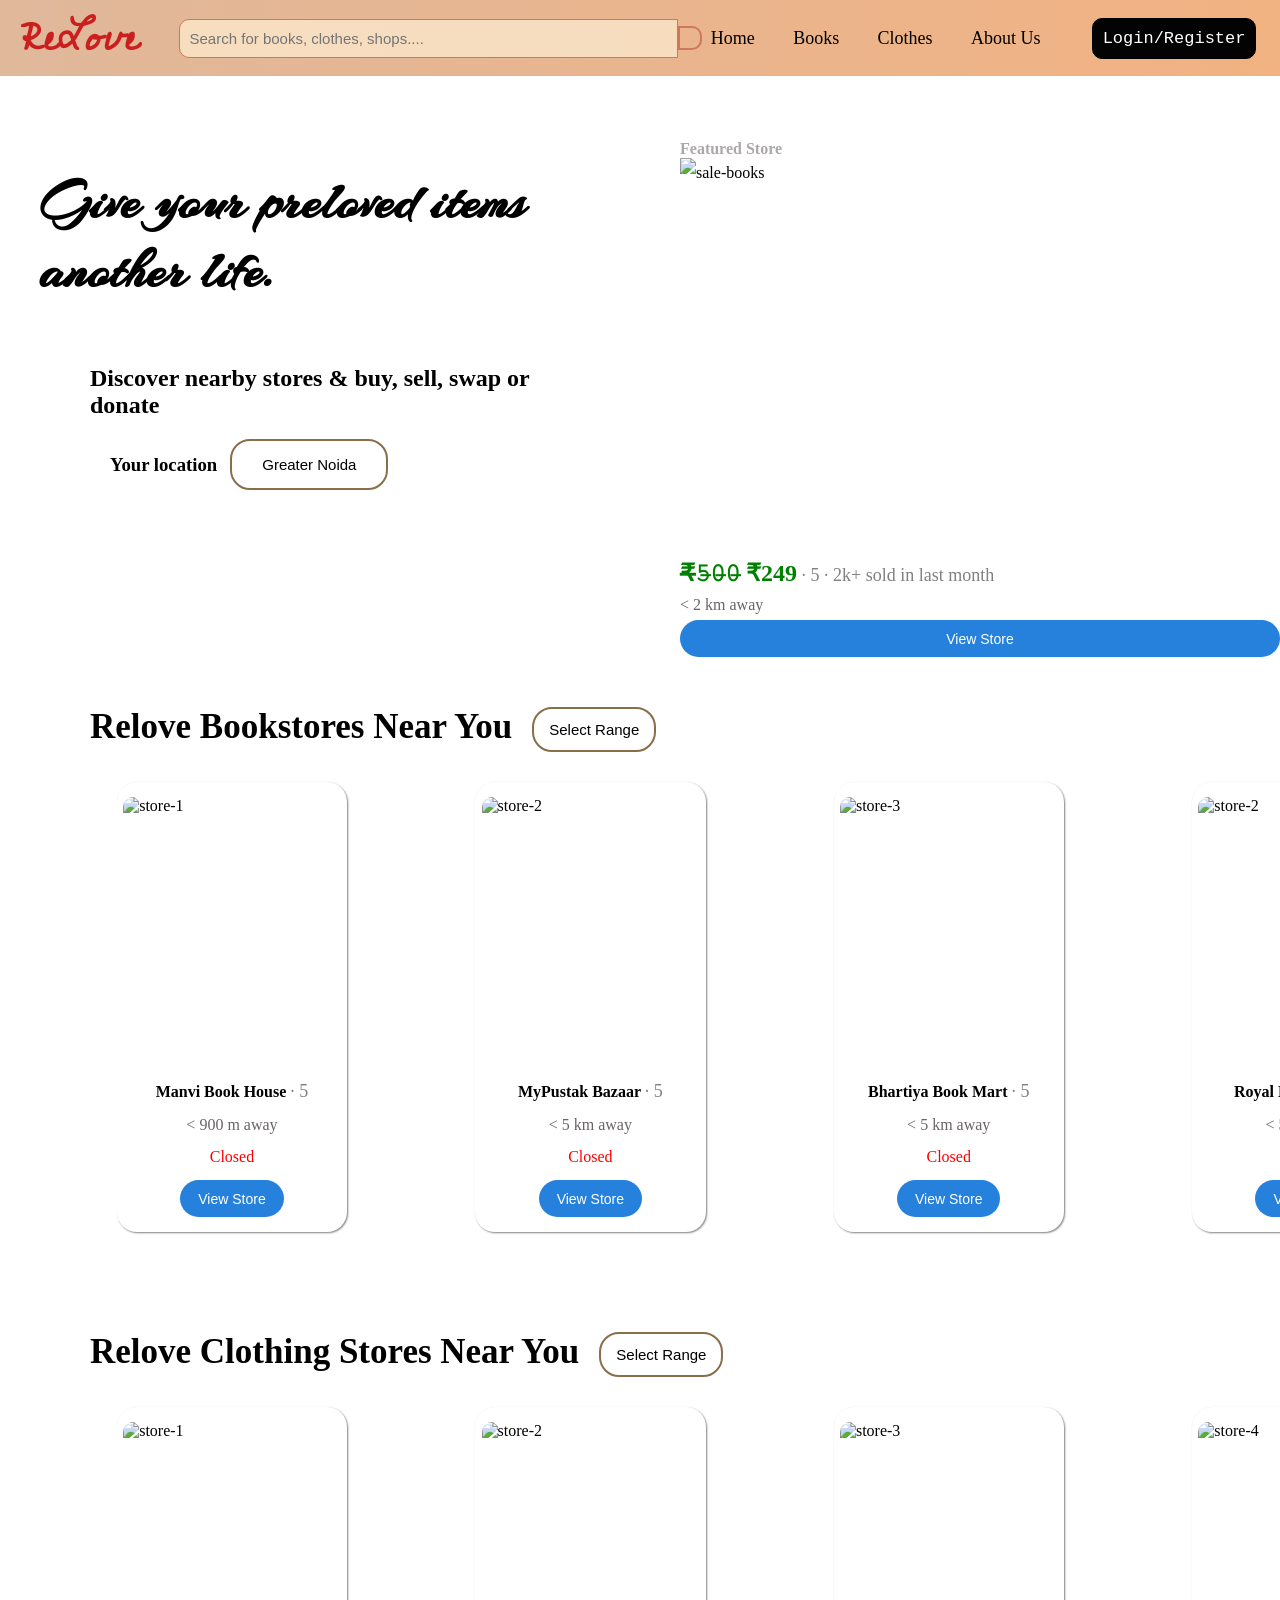
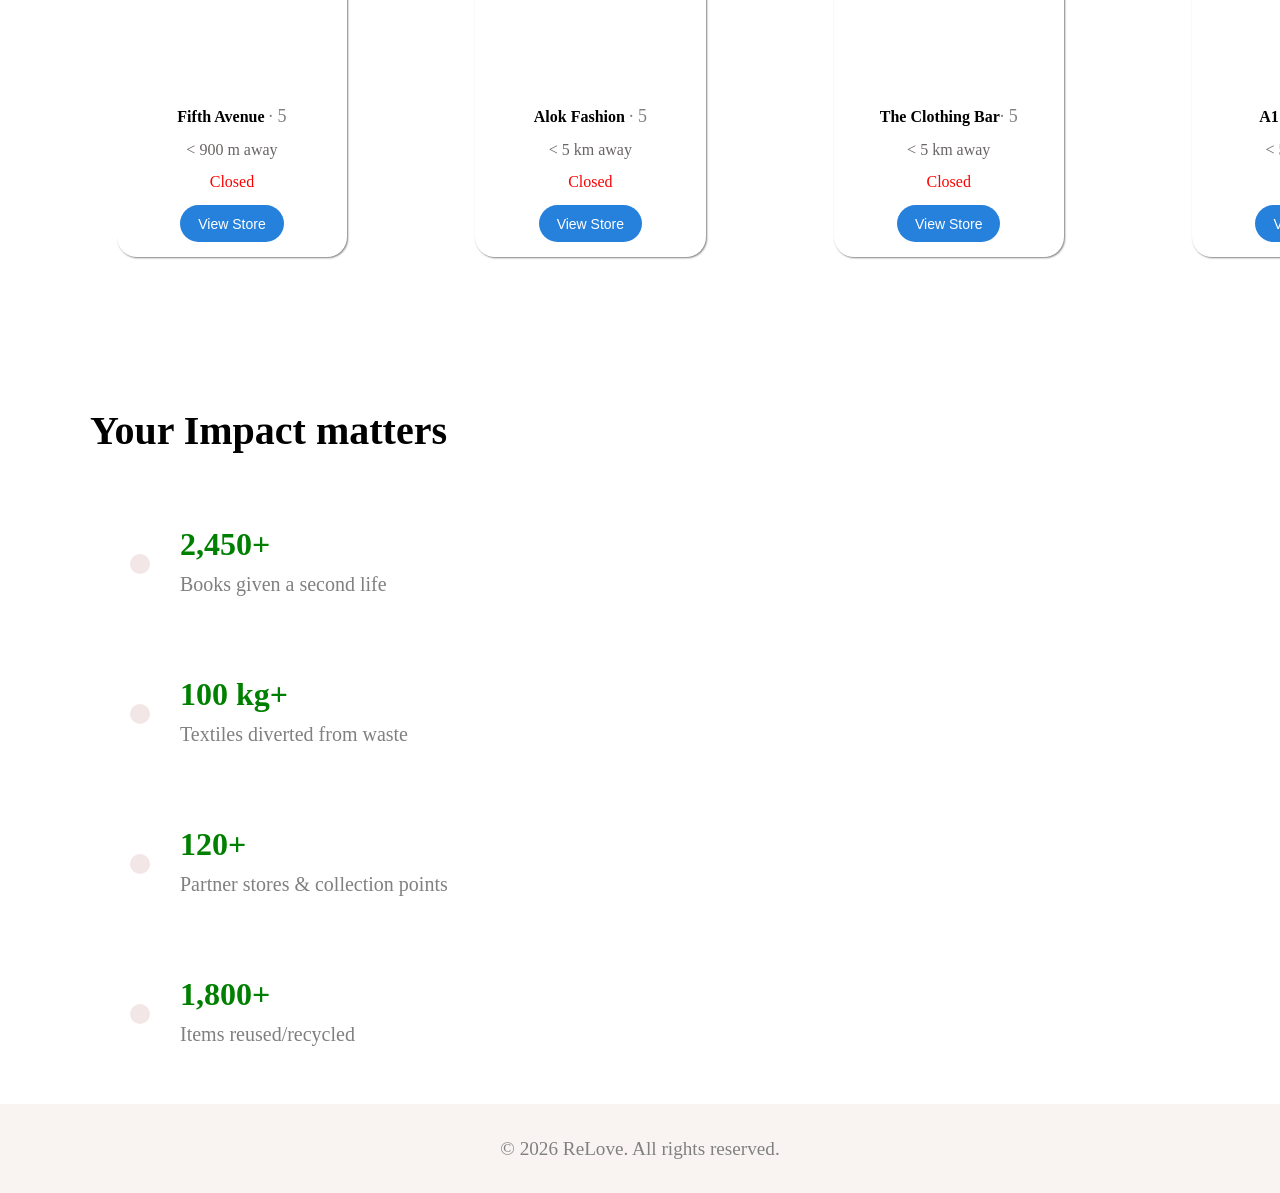
==== index.html @ dae3c131 "Initial project structure" ====
<!DOCTYPE html>
<html lang="en">
<head>
    <meta charset="UTF-8">
    <meta name="viewport" content="width=device-width, initial-scale=1.0">
    <title>ReLove</title>
    <link rel="stylesheet" href="style.css">
    <link rel="preconnect" href="https://fonts.googleapis.com">
    <link rel="preconnect" href="https://fonts.gstatic.com" crossorigin>
    <link href="https://fonts.googleapis.com/css2?family=Arizonia&family=Cedarville+Cursive&display=swap" rel="stylesheet">
    <link rel="icon" href="Relove-favicon.png" type="image/x-icon">
    <script src="https://kit.fontawesome.com/cad521f4a5.js" crossorigin="anonymous"></script>
</head>
<body>
    <nav>
        <div id="nav-bar">
            <div id="notlinks">
                <h1 id="logo"><a id="relove" href="#home">ReLove</a></h1>
                <div class="search-div">
                    <input type="text" id="search-bar"  placeholder="Search for books, clothes, shops....">
                    <i class="fa-solid fa-magnifying-glass glass"></i>
                </div>
            </div>
            <div id="nav-links">
                <div id="nav-links-a">
                    <a  class="links-nav" href="#home">Home</a>
                    <a  class="links-nav" href="books.html">Books</a>
                    <a  class="links-nav" href="clothes.html">Clothes</a>
                    <a class="links-nav" href="aboutus.html">About Us</a>
                </div>
                <div id="user">
                    <button id="login-register">Login/Register</button>
                    <i class="fa-regular fa-circle-user user"></i>
                </div>
            </div>
        </div>
    </nav>

    <section>
        <div class="under-nav" id="home">
            <div id="under-nav-left">
                <h1 class="quote">Give your preloved items another life.</h1>
                <h2 class="discover">Discover nearby stores & buy, sell, swap or donate</h2>
                <div class="location-div">
                    <h3 id="location">Your location <i class="fa-solid fa-location-dot location-icon"></i></h3>
                    <button id="select-location">Greater Noida <i class="fa-solid fa-angle-down"></i></button>
                </div>
            </div>
            <div id="under-nav-right">
                <h4> Featured Store</h4>
                <div  class="featured-stores ">
                    <img src="https://encrypted-tbn3.gstatic.com/shopping?q=tbn:ANd9GcSjS3U_Oo1ezJIC3RaSJHH-CpkQZOKsHBsKxa0g_LaNWIbK-_U2Uokts_ArEYBlRileqZiQa-MHo51rSyOo4bTEal8AgpvRWsVX_DmbHXmV8HnbAX0uMd6I-78" alt="sale-books" >
                    <h2 class="sale-price">₹̶𝟻̶𝟶̶𝟶̶ ₹249<span class="rating"> &middot; 5<i class="fa-solid fa-star star"></i> &middot; 2k+ sold in last month</span></h2><p class="distance">< 2 km away</p>
                    <button class="view-store">View Store<i class="fa-solid fa-angle-right right-arrow"></i></button>
                </div>
                
                
            </div>
        </div>
        <div class="explore-bookstores">
            <div class="stores-near-you">
                <div class="stores-near-you-left">
                    <h1 class="explore-store-h1">Relove Bookstores Near You</h1>
                    <button class="select-range">
                        Select Range <i class="fa-solid fa-angle-down"></i>
                    </button>
                </div>
            </div>
            <div id="store-cards">
                <div  class="stores">
                    <img src="https://lh3.googleusercontent.com/grass-cs/ACvplmNEkceE50GWGEw0UAbtRfofc0ko8FCCQslKXDMetb8WED7CqmLmnIl9KPbUcBHFVrKLr7J2-P5tacPwnaZxv8-ya1a85KPW5X7UqexWutTlkpFsSyoDpDMG1Pj-q4Tqco-1ARU4=s294-w294-h220-n-k-no" alt="store-1">
                    <h4 class="store-name">Manvi Book House  <span class="rating">&middot; 5<i class="fa-solid fa-star star"></i></span></h4>
                    <p class="distance">< 900 m away</p>
                    <p class="closed"> Closed</p>
                    <button class="view-store">View Store<i class="fa-solid fa-angle-right right-arrow"></i></button>
                </div>
                <div  class="stores">
                    <img src="https://lh3.googleusercontent.com/gps-cs-s/AHRPTWm2-W4kH93WIjIy_EqbOfQ7aP18SNYBzNuDMDUaP9BjQ3PvteBIY-KJ3acXsL5XxJpLm8HAQ7-Du7x_Msqux6gO7gWot7uX4R1qGGD7kZQqOxpvTSaY2XktRAHlTKH7JZASPPYA=w143-h143-n-k-no" alt="store-2">
                    <h4 class="store-name">MyPustak Bazaar  <span class="rating">&middot; 5<i class="fa-solid fa-star star"></i></span></h4>
                    <p class="distance">< 5 km away</p>
                    <p class="closed"> Closed</p>
                    <button class="view-store">View Store<i class="fa-solid fa-angle-right right-arrow"></i></button>
                </div>
                <div  class="stores">
                    <img src="https://lh3.googleusercontent.com/gps-cs-s/AHRPTWmY9Kck4R-kknwmXvvTMFvMA5B38-CgYHyiDYrWJoqX3Vve2KWbU1ps_OnhLvbAxk1CzZ2DFVZ3fgp8KNFeWi3gqyFEmFD0JxazCyBN_NT_TQipsQGLrNVkbkNF0VeMsg2n8ndFKw=w143-h143-n-k-no" alt="store-3">
                    <h4 class="store-name">Bhartiya Book Mart  <span class="rating">&middot; 5<i class="fa-solid fa-star star"></i></span></h4>
                    <p class="distance">< 5 km away</p>
                    <p class="closed"> Closed</p>
                    <button class="view-store">View Store<i class="fa-solid fa-angle-right right-arrow"></i></button>
                </div>
                <div  class="stores">
                    <img src="https://lh3.googleusercontent.com/gps-cs-s/AHRPTWlE7iVhr4JdxwFA58UYp5tzFJH-qX9d8ji0VwoZRmg57w-BDkVJl7PLLL-97z8fq23zltNzZvtyUDIxA3VPiKncDNLBIDtM9rWknx9SpxyHGLlO9mSNUZWTOIuSAMNPBsft3vvS=w143-h143-n-k-no" alt="store-2">
                    <h4 class="store-name">Royal Book Depot  <span class="rating">&middot; 5<i class="fa-solid fa-star star"></i></span></h4>
                    <p class="distance">< 5 km away</p>
                    <p class="closed"> Closed</p>
                    <button class="view-store">View Store<i class="fa-solid fa-angle-right right-arrow"></i></button>
                </div>
                <div  class="stores">
                    <img src="https://lh3.googleusercontent.com/gps-cs-s/AHRPTWmKqq1Fca2Uph0NKUFtztdsXWa60bnavfRW0OG3WyPDQ4hPMGmKOV1Ze87EWtDK0f5bPSSStO7gIBMJ2hBR_z9cYe-u_4QpEvoeKPALL_rgjGCz6rehydIZ3pX14b7Z9pHROTI=w115-h115-n-k-no" alt="store-2">
                    <h4 class="store-name">Prem Bookshop <span class="rating">&middot; 5<i class="fa-solid fa-star star"></i></span></h4>
                    <p class="distance">< 5 km away</p>
                    <p class="closed"> Closed</p>
                    <button class="view-store">View Store<i class="fa-solid fa-angle-right right-arrow"></i></button>
                </div>

                <a  class="view-all" href="books.html">View all <i class="fa-solid fa-angle-right right-arrow"></i></a>
            </div>
        </div>
        <div class="explore-clothstores">
            <div class="stores-near-you">
                <div class="stores-near-you-left">
                    <h1 class="explore-store-h1">Relove Clothing Stores Near You</h1>
                    <button class="select-range">
                        Select Range <i class="fa-solid fa-angle-down"></i>
                    </button>
                </div>
            </div>
            <div id="store-cards">
                <div  class="stores">
                    <img src="https://lh3.googleusercontent.com/gps-cs-s/AHRPTWlA_FsS2ey5Bxl08E3y_OY_UWW39qTtYi0gug4RcgHQZfbmE1RJY_uI5Tw43OaaVUnAzTUr09HTW5KdrQgFTkJLs4OY0fXXVM0M6IBPvBR-jr5HuK4oDdIdQeCMpK0C_yVh67-UyD9MDLGh=w143-h143-n-k-no" alt="store-1">
                    <h4 class="store-name">Fifth Avenue <span class="rating">&middot; 5<i class="fa-solid fa-star star"></i></span></h4>
                    <p class="distance">< 900 m away</p>
                    <p class="closed"> Closed</p>
                    <button class="view-store">View Store<i class="fa-solid fa-angle-right right-arrow"></i></button>
                </div>
                <div  class="stores">
                    <img src="https://lh3.googleusercontent.com/gps-cs-s/AHRPTWlJF7thTuOVXoOM1kSZaJsdJ9-kIMLNvvpU11uZglp84dY3dkMznk9E8KVQsZVyENgW9zEYo_WvMPB4xMW-l-uHdMDM2tZ7eY1tNci4SByslh4iQ7OYLFAygaeIcjF6CIenqC0=w143-h143-n-k-no" alt="store-2">
                    <h4 class="store-name">Alok Fashion  <span class="rating">&middot; 5<i class="fa-solid fa-star star"></i></span></h4>
                    <p class="distance">< 5 km away</p>
                    <p class="closed"> Closed</p>
                    <button class="view-store">View Store<i class="fa-solid fa-angle-right right-arrow"></i></button>
                </div>
                <div  class="stores">
                    <img src="https://lh3.googleusercontent.com/gps-cs-s/AHRPTWkWYOvDR_URDLv9mmgte1O2Oq-fe6H6iKPciWq9_DG64tIFa0l9cgSZRZVo0-kMDQEt24andX-BnG7NEMhtucDZiSLO2gHM4jqTC_MqrmqdPJLn5k3z93IoZgYEjXgEure2aUFbug=w115-h115-n-k-no" alt="store-3">
                    <h4 class="store-name">The Clothing Bar<span class="rating">&middot; 5<i class="fa-solid fa-star star"></i></span></h4>
                    <p class="distance">< 5 km away</p>
                    <p class="closed"> Closed</p>
                    <button class="view-store">View Store<i class="fa-solid fa-angle-right right-arrow"></i></button>
                </div>
                <div  class="stores">
                    <img src="https://lh3.googleusercontent.com/gps-cs-s/AHRPTWmlYtS5ErMPtOQRXS9CgiPXKClO-rm7LbClh4sO1QsYCtrC0AW6qQ8QaCwLuuOj1BuE3qoH8Y9y08AnHgA4ZWO3F0XLjzvPkHpxn4U_h6HYXQbM2Q-nBXlfvwmufIwq9SCf8FS_eBPgFwTG=w115-h115-n-k-no" alt="store-4">
                    <h4 class="store-name">A1 Fashion<span class="rating">&middot; 5<i class="fa-solid fa-star star"></i></span></h4>
                    <p class="distance">< 5 km away</p>
                    <p class="closed"> Closed</p>
                    <button class="view-store">View Store<i class="fa-solid fa-angle-right right-arrow"></i></button>
                </div>
                <div  class="stores">
                    <img src="https://lh3.googleusercontent.com/gps-cs-s/AHRPTWnOi3TNGzZUF5pHYc0YSDrpK8_JrXQQnjxg9Ji8dCjASJhJQOL9xx6fFAijNS_IRRaZ-QeJJnrY4Cmi5On5tnyitajT87JKxB6vujcQ2-j9edCHgbCWHYpWMV8l3SdQIumEajoaHg=w115-h115-n-k-no" alt="store-5">
                    <h4 class="store-name">Ankita Fashion Collection <span class="rating">&middot; 5<i class="fa-solid fa-star star"></i></span></h4>
                    <p class="distance">< 5 km away</p>
                    <p class="closed"> Closed</p>
                    <button class="view-store">View Store<i class="fa-solid fa-angle-right right-arrow"></i></button>
                </div>

                <a  class="view-all" href="clothes.html">View all <i class="fa-solid fa-angle-right right-arrow"></i></a>
            </div>
        </div>

        <div class="sustainability-impacts">
            <h1 class="impact-matters">
                Your Impact matters
            </h1>
            <div class="impacts-div-container">
                <div class="impacts-div">
                    <i class="fa-solid fa-book-open impact-icons"></i>
                    <div class="section-2">
                        <h2 class="impact-statistics">
                            2,450+
                        </h2>
                        <p class="impact-sentence">
                            Books given a second life
                        </p>
                    </div>
                </div>
            
                <div class="impacts-div">
                    <i class="fa-solid fa-shirt impact-icons"></i>
                    <div class="section-2">
                        <h2 class="impact-statistics">
                            100 kg+
                        </h2>
                        <p class="impact-sentence">
                            Textiles diverted from waste
                        </p>
                    </div>
                </div>
            
                <div class="impacts-div">
                    <i class="fa-solid fa-store impact-icons"></i>
                    <div class="section-2">
                        <h2 class="impact-statistics">
                            120+
                        </h2>
                        <p class="impact-sentence">
                            Partner stores & collection points
                        </p>
                    </div>
                </div>
                <div class="impacts-div">
                    <i class="fa-solid fa-recycle impact-icons"></i>
                    <div class="section-2">
                        <h2 class="impact-statistics">
                            1,800+
                        </h2>
                        <p class="impact-sentence">
                            Items reused/recycled
                        </p>
                    </div>
                </div>
            </div>
            
        </div>
    </section>
    <footer>
        <p id="footer">&copy; 2026 ReLove. All rights reserved.</p>
    </footer>
    <script src="script.js"></script>
</body>
</html>
---- style.css ----
*{
    box-sizing: border-box;
    margin:0;
    padding:0;
    /* font-family: Arial, Helvetica, sans-serif; */
}
html{
    scroll-behavior: smooth;
}
a{
    text-decoration:none;
    color:black;
}
nav{
    top:0;
    right:0;
    left:0;
    position: fixed;
    z-index:100;
}
#nav-bar {
    display: flex;
    width:100%vw;
    align-items:center;  
    background-image: linear-gradient(to right, #e0b89b, #f2b282);
    justify-content: space-around;
}
#notlinks{
    display:flex;
    align-items:center;
    gap:40px;
}
.search-div{
    display:flex;
    align-items:center;
}
#search-bar{
    font-size:15px;
    width:39vw;
    border:1px solid rgb(207, 119, 92);
    background-color:rgba(249, 227, 196, 0.897);
    border-radius:10px;
    padding:10px ;
    border-top-right-radius: 0%;
    border-bottom-right-radius: 0%;
}
#notlinks .glass{
    border:2px solid rgb(207, 119, 92);
    border-radius: 10px;
    border-top-left-radius: 0%;
    border-bottom-left-radius: 0%;
    padding:10px;
}
#nav-links{
    display:flex;
    gap:4vw;
    align-items: center;
}
#nav-links-a {
    font-size:18px;
    display:flex;
    gap:3vw;
}
.links-nav{
    transition: all 0.2s ease-in-out;
}
.links-nav:hover{
    transform:scale(1.08);
}
.links-nav:active{
    transform:scale(1.2);
}
#logo{
    font-family:"Cedarville Cursive", cursive;
    transition: all 0.3s ease;
}
#relove{
    color:rgb(203, 31, 31);
    margin-left: 15px;
    font-size: 40px;
}
#login-register{
    font-size: 17px;
    border:1px solid black;
    padding:10px;
    text-align: center;
    background-color: rgb(3, 3, 3);
    color:white;
    border-radius: 10px;
    font-family:monospace;
    transition:all 0.2s ease-in-out;
}
#user{
    display:flex;
    gap:19px;
    align-items: center;
}
.user{
    font-size: 30px;
}

#logo:hover{
    transform:scale(1.08);
}
#login-register:hover{
    transform:scale(1.02);
    background-color: white;
    color:black;
    cursor:pointer;
    
}
/* -------------------------------------nav end------------------------------------------ */


/* ----------under nav--------- */
section{
    margin-left:40px;
}

.quote{
    margin:0 0 60px 0;
    font-family:arizonia;
    font-size:55px;
}
.discover{
    margin-left:50px;
    margin-bottom:20px;
}
.location-div{
    display:flex;
    align-items: center;
    gap:13px;
}
#location{
    margin-left: 70px;
}
.location-icon {
    color:rgb(179, 40, 40);
}
#select-location{
    padding:15px 30px;
    background-color: transparent;
    border: 2px solid rgb(137, 110, 74);
    border-radius: 20px;
    font-size: 15px;
    transition:all 0.2s ease-in-out;
}
#select-location:hover{
    cursor:pointer;
    transform:scale(1.01);
    box-shadow: 1px 1px 6px  black ;
}
.under-nav{
    display:flex;
    align-items: center;
    gap:80px;
}

#under-nav-right{
    margin-top:140px;
}
#under-nav-right h4{
    color:rgb(173, 168, 168);
}
#under-nav-right img{
    height:400px;
    width:600px;
} 
.featured-stores{
    border-radius: 20px;
    line-height: 30px;
    display:flex;
    flex-direction: column; 
    justify-content: space-evenly;
    transition: all 0.3s ease-in;
}
.featured-stores:hover{
    transform: scale(1.01);
}
.sale-price{
    color:green;
}
/* ------- under nav end-------- */



/* -------Bookstores near you----- */
.explore-store-h1{
    font-size: 35px;
}
.explore-bookstores{
    margin-top:50px;
    margin-bottom: 100px;
}
.explore-clothstores
{
    margin-bottom: 150px;
}
.select-range{
    padding:12px 15px;
    background-color: transparent;  
    border: 2px solid rgb(137, 110, 74);
    border-radius: 20px;
    font-size: 15px;
    transition:all 0.2s ease-in-out;
}

 .stores-near-you .right-arrow{
    margin:0 50px 0 -5px;
    font-size: 15px;
}
.stores-near-you{
    display: flex;
    align-items: baseline;
    justify-content: space-between;
    text-align: center;
    margin-left: 50px;
    margin-bottom: 30px;
}
.stores-near-you-left{
    display:flex;
    gap:20px;
}
.select-range:hover{
    cursor:pointer;
    transform:scale(1.01);
    box-shadow: 1px 1px 6px  black ;
}
#store-cards{
    display:flex;
    align-items: center;
    gap:10vw;
    scrollbar-width: none;
    overflow-x: auto;
    overflow-y: hidden;
    margin-left:6vw;
    padding-top: 15px;
    padding-bottom: 15px;
    margin-top: -15px;
    margin-bottom: -15px;    
}
.stores{
    width:20vw;
    height:50vh;
    padding:0.5vw;
    box-shadow: 1px 1px 2px gray;
    border-radius: 20px;
    display:flex;
    flex-direction: column;
    gap:5px;
    justify-content: space-evenly;
    align-items: center;
    transition: 0.3s ease-in-out;

}
.star{
    color:rgb(247, 226, 41);
}
.rating{
    font-weight: 100;
    color:gray;
    font-size: 18px;
}

.closed{
    color:red;
}
.distance{
    color:rgb(106, 100, 100);
}
.stores img{
    height:30vh;
    width:17vw;
    border-radius: 10px;
}
.stores:hover{
    box-shadow: 1px 5px 10px gray;
    transform: scale(1.02);
}
.view-store{
    padding:10px 18px;
    font-size: 14px;
    border:none;
    color:white;
    background-color:rgb(38, 129, 220) ;
    border-radius: 20px;
}
.view-store:hover,.featured-stores{
    cursor:pointer;
}
.view-all{
    white-space: nowrap;
    color:rgb(0, 113, 227);
    font-size: large;
    margin-right: 30px;
    margin-left: -7vw;
}
.right-arrow{
    font-size: 15px;
}
.view-all:hover{
    text-decoration: underline;
}
/* -------stores near you end --------- */

/* -------sustainability impact start------- */
.impact-matters{
    margin-left: 50px;
    font-size: 40px;
    margin-bottom: 70px;
}
.impacts-div{
    display:flex;
    align-items:center ;
    gap:30px;
}

.impacts-div-container{
    margin-left:90px;
    display: flex;
    flex-direction: column;
    gap:70px;
}
.section-2{
    line-height: 40px;
}
.impact-icons{
    color: green;
    font-size: 6vh;
    padding:10px;
    background-color: rgb(242, 230, 230);
    border-radius: 100%;
}
.impact-statistics{
    color:green;
    font-size:32px;
}
.impact-sentence{
    color:grey;
    font-size: 20px;
}












/* ---------------------------------footer------------------------------------ */
footer{
    width:100%;
    height:89px;
    background-color: rgb(249, 244, 241);
    display:flex;
    align-items: center;
    justify-content: center;
    color:gray;
    margin-top:50px;
    
}
 #footer{
    font-size:larger;
} 
/* ---------------------------------- footer end-------------------------------- */
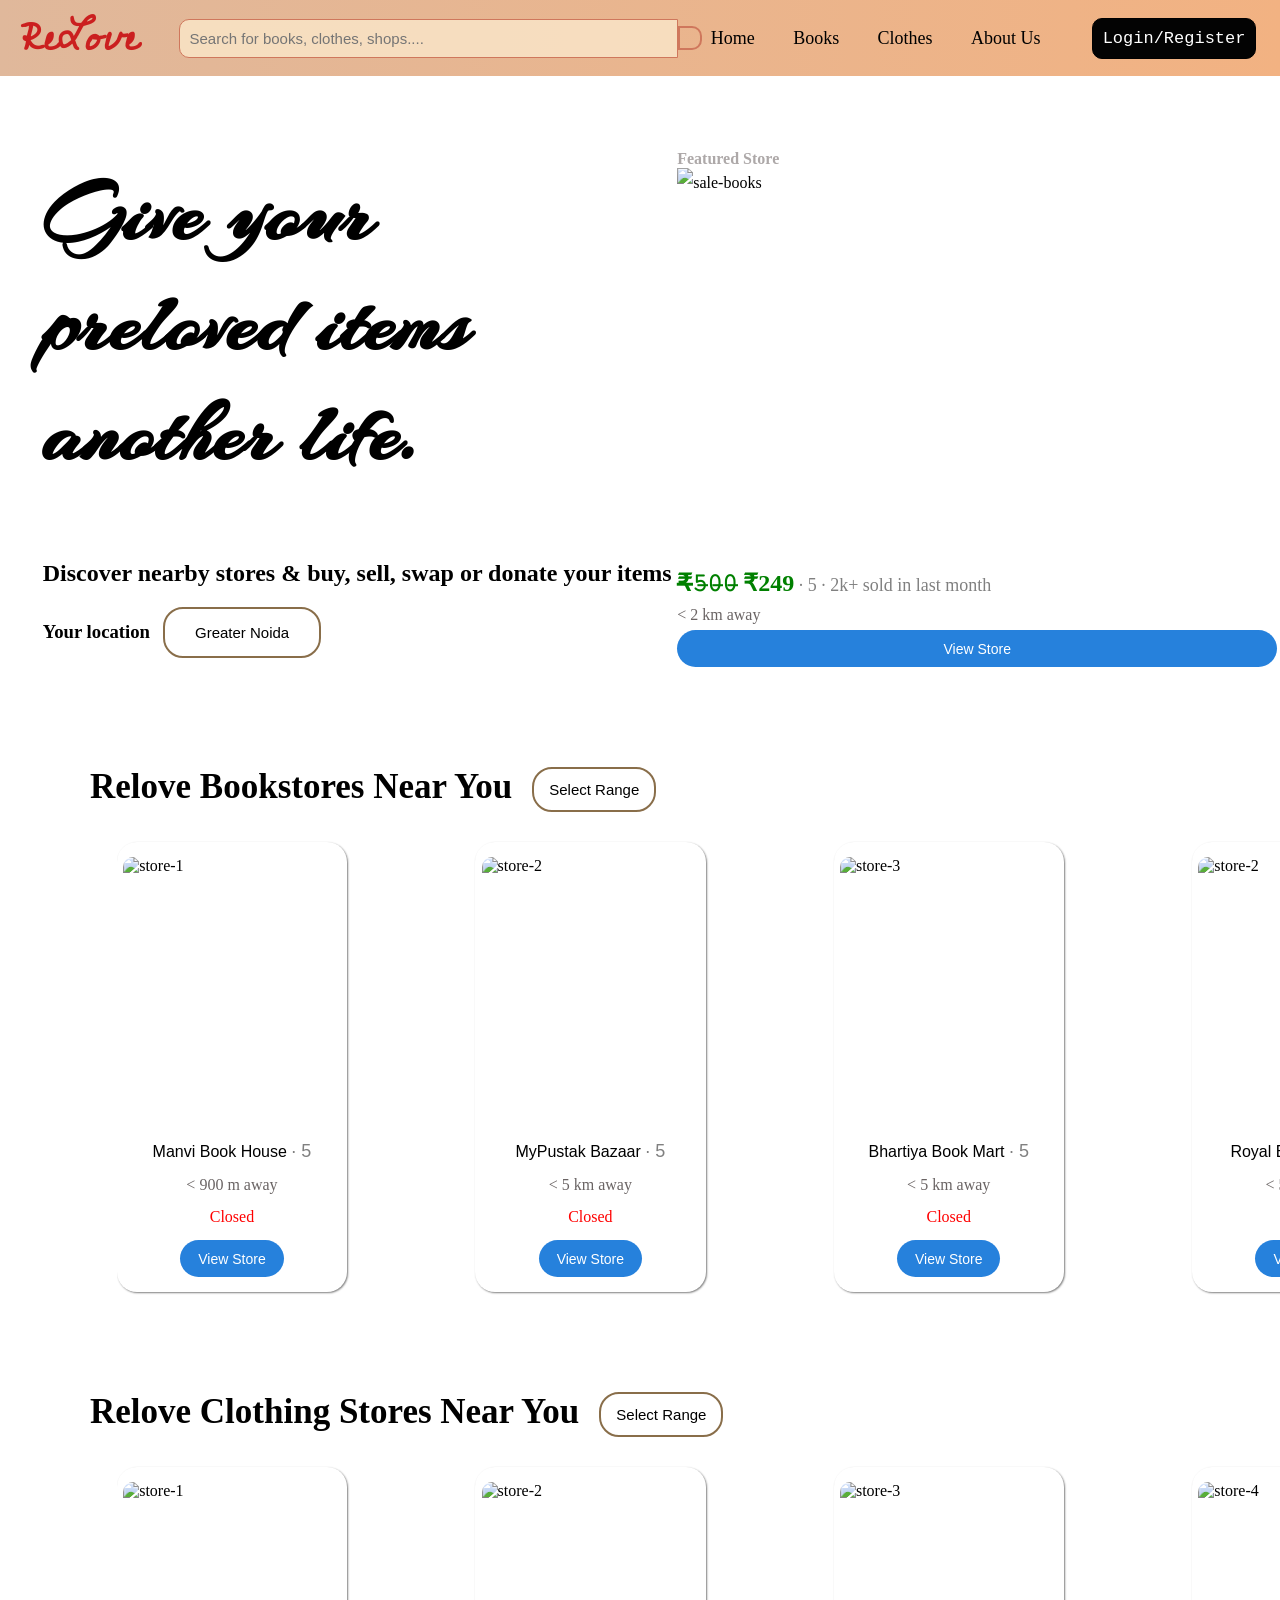
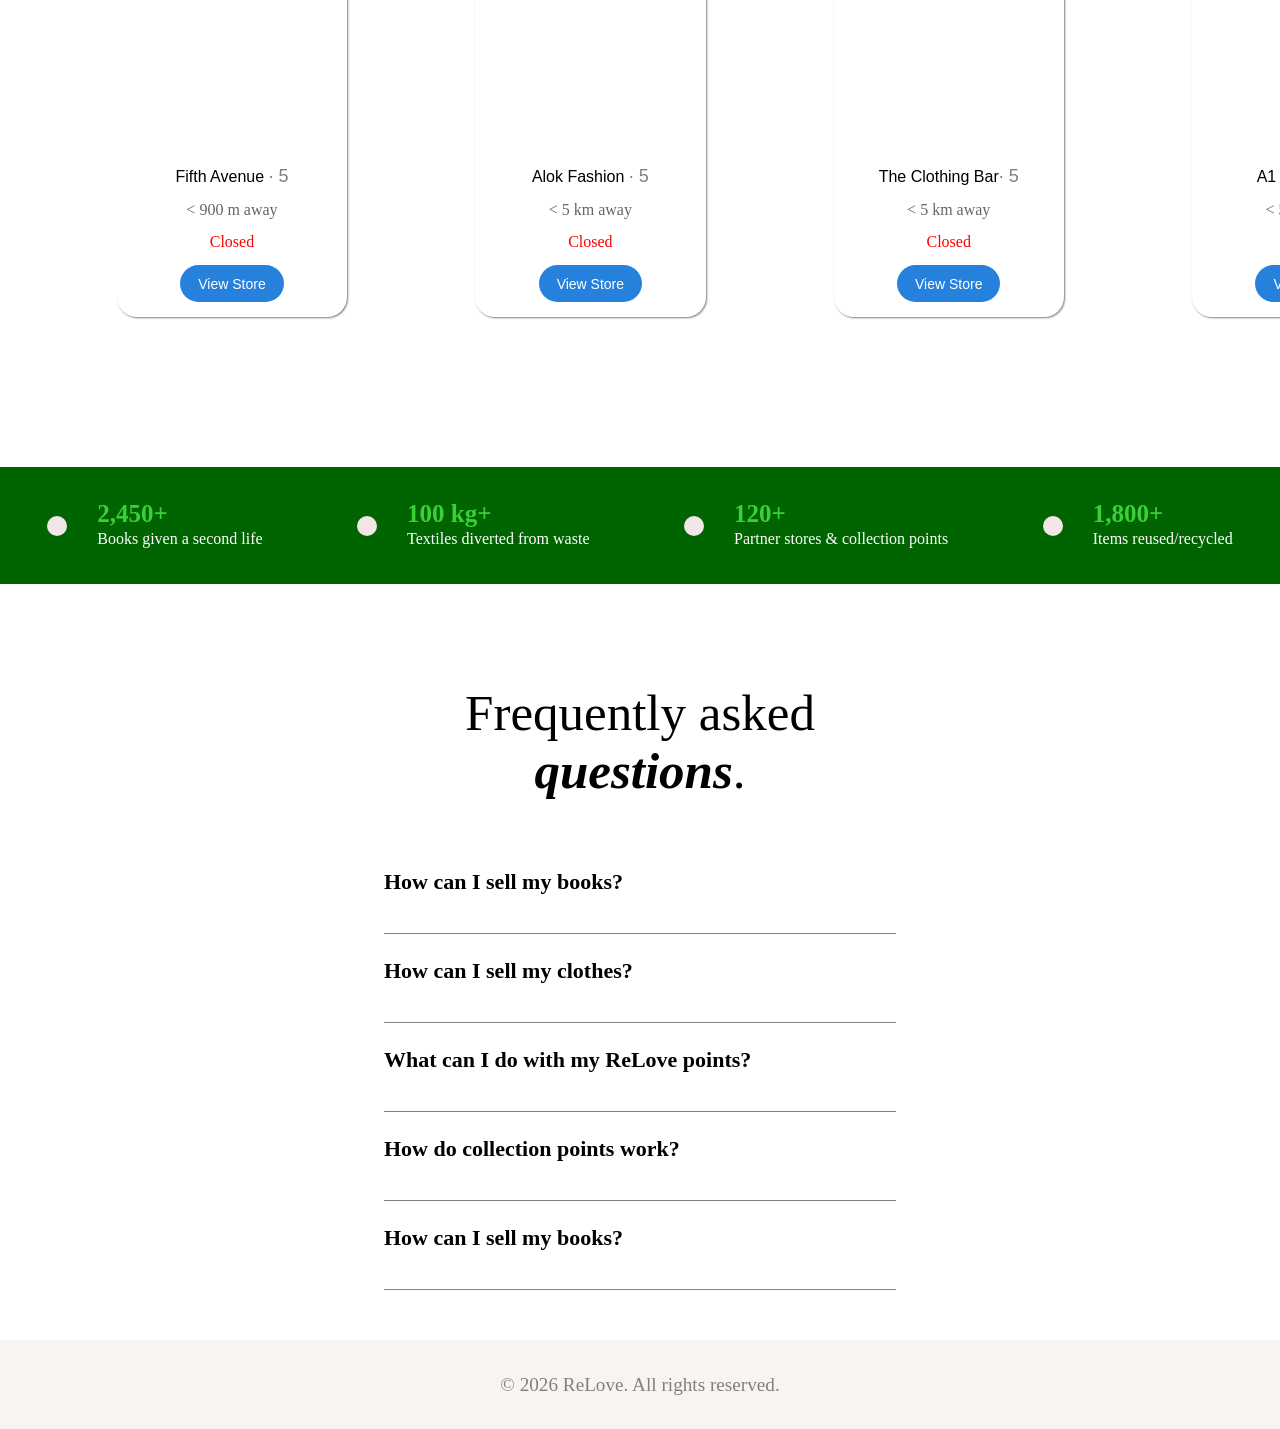
==== commit 3f036ec4: "changes in index and started clothes.html" ====
--- a/index.html
+++ b/index.html
@@ -36,11 +36,11 @@
         </div>
     </nav>
 
-    <section>
+    <section id="section-1">
         <div class="under-nav" id="home">
             <div id="under-nav-left">
                 <h1 class="quote">Give your preloved items another life.</h1>
-                <h2 class="discover">Discover nearby stores & buy, sell, swap or donate</h2>
+                <h2 class="discover">Discover nearby stores & buy, sell, swap or donate your items</h2>
                 <div class="location-div">
                     <h3 id="location">Your location <i class="fa-solid fa-location-dot location-icon"></i></h3>
                     <button id="select-location">Greater Noida <i class="fa-solid fa-angle-down"></i></button>
@@ -50,11 +50,10 @@
                 <h4> Featured Store</h4>
                 <div  class="featured-stores ">
                     <img src="https://encrypted-tbn3.gstatic.com/shopping?q=tbn:ANd9GcSjS3U_Oo1ezJIC3RaSJHH-CpkQZOKsHBsKxa0g_LaNWIbK-_U2Uokts_ArEYBlRileqZiQa-MHo51rSyOo4bTEal8AgpvRWsVX_DmbHXmV8HnbAX0uMd6I-78" alt="sale-books" >
-                    <h2 class="sale-price">₹̶𝟻̶𝟶̶𝟶̶ ₹249<span class="rating"> &middot; 5<i class="fa-solid fa-star star"></i> &middot; 2k+ sold in last month</span></h2><p class="distance">< 2 km away</p>
-                    <button class="view-store">View Store<i class="fa-solid fa-angle-right right-arrow"></i></button>
-                </div>
-                
-                
+                    <h2 class="price">₹̶𝟻̶𝟶̶𝟶̶ ₹249<span class="rating"> &middot; 5<i class="fa-solid fa-star star"></i> &middot; 2k+ sold in last month</span></h2><p class="distance">< 2 km away</p>
+                    <button class="view-store">View Store<i class="fa-solid fa-angle-right right-arrow"></i></button>
+                </div>
+    
             </div>
         </div>
         <div class="explore-bookstores">
@@ -155,62 +154,90 @@
                 <a  class="view-all" href="clothes.html">View all <i class="fa-solid fa-angle-right right-arrow"></i></a>
             </div>
         </div>
-
+    </section>
+
+    <section id="section-2">
         <div class="sustainability-impacts">
-            <h1 class="impact-matters">
-                Your Impact matters
-            </h1>
-            <div class="impacts-div-container">
-                <div class="impacts-div">
-                    <i class="fa-solid fa-book-open impact-icons"></i>
-                    <div class="section-2">
-                        <h2 class="impact-statistics">
-                            2,450+
-                        </h2>
-                        <p class="impact-sentence">
-                            Books given a second life
-                        </p>
-                    </div>
-                </div>
-            
-                <div class="impacts-div">
-                    <i class="fa-solid fa-shirt impact-icons"></i>
-                    <div class="section-2">
-                        <h2 class="impact-statistics">
-                            100 kg+
-                        </h2>
-                        <p class="impact-sentence">
-                            Textiles diverted from waste
-                        </p>
-                    </div>
-                </div>
-            
-                <div class="impacts-div">
-                    <i class="fa-solid fa-store impact-icons"></i>
-                    <div class="section-2">
-                        <h2 class="impact-statistics">
-                            120+
-                        </h2>
-                        <p class="impact-sentence">
-                            Partner stores & collection points
-                        </p>
-                    </div>
-                </div>
-                <div class="impacts-div">
-                    <i class="fa-solid fa-recycle impact-icons"></i>
-                    <div class="section-2">
-                        <h2 class="impact-statistics">
-                            1,800+
-                        </h2>
-                        <p class="impact-sentence">
-                            Items reused/recycled
-                        </p>
-                    </div>
-                </div>
-            </div>
-            
+        <div class="impacts-div-container">
+            <div class="impacts-div">
+                <i class="fa-solid fa-book-open impact-icons"></i>
+                <div class="section-2">
+                    <h2 class="impact-statistics">
+                        2,450+
+                    </h2>
+                    <p class="impact-sentence">
+                        Books given a second life
+                    </p>
+                </div>
+            </div>
+            <div class="impacts-div">
+                <i class="fa-solid fa-shirt impact-icons"></i>
+                <div class="section-2">
+                    <h2 class="impact-statistics">
+                        100 kg+
+                    </h2>
+                    <p class="impact-sentence">
+                        Textiles diverted from waste
+                    </p>
+                </div>
+            </div>
+            <div class="impacts-div">
+                <i class="fa-solid fa-store impact-icons"></i>
+                <div class="section-2">
+                    <h2 class="impact-statistics">
+                        120+
+                    </h2>
+                    <p class="impact-sentence">
+                        Partner stores & collection points
+                    </p>
+                </div>
+            </div>
+            <div class="impacts-div">
+                <i class="fa-solid fa-recycle impact-icons"></i>
+                <div class="section-2">
+                    <h2 class="impact-statistics">
+                        1,800+
+                    </h2>
+                    <p class="impact-sentence">
+                        Items reused/recycled
+                    </p>
+                </div>
+            </div>
+        </div> 
+        </div>
+        <div class="faq">
+            <h2>Frequently asked <span>questions</span>.</h2>
+            <div class="faq-list">
+                <details class="faq-item">
+                    <summary>
+                        How can I sell my books?<i class="fa-solid fa-angle-down arrow-down"></i></summary>
+                    <div class="faq-a">You can visit the nearest ReLove bookstore listed in the website, sell your book for cash or swap it for a preloved book for your choice. </div>
+                </details>
+                <details class="faq-item">
+                    <summary>
+                        How can I sell my clothes?<i class="fa-solid fa-angle-down arrow-down"></i></summary>
+                    <div class="faq-a">You can visit the nearest ReLove clothing store listed in the website, sell your clothes per kg and receive ReLove points. </div>
+                </details>
+                <details class="faq-item">
+                    <summary>
+                        What can I do with my ReLove points?<i class="fa-solid fa-angle-down arrow-down"></i></summary>
+                    <div class="faq-a">You can visit the nearest ReLove store and receive any items eligible for that amount of points. </div>
+                </details>
+                <details class="faq-item">
+                    <summary>
+                        How do collection points work?<i class="fa-solid fa-angle-down arrow-down"></i></summary>
+                    <div class="faq-a">Second hand clothes and books get collected at these stores, from where our delivery partener collects the items and some of those items are upscaled and sold again. </div>
+                </details>
+                <details class="faq-item">
+                    <summary>
+                        How can I sell my books?<i class="fa-solid fa-angle-down arrow-down"></i></summary>
+                    <div class="faq-a">You can visit the nearest ReLove bookstore listed in the website, sell your book and receive ReLove points. </div>
+                </details>
+                
+            </div>
         </div>
     </section>
+
     <footer>
         <p id="footer">&copy; 2026 ReLove. All rights reserved.</p>
     </footer>
--- a/style.css
+++ b/style.css
@@ -109,30 +109,30 @@
     cursor:pointer;
     
 }
+#login-register:active{
+    transform:scale(1.05);
+    opacity:0.9;
+}
 /* -------------------------------------nav end------------------------------------------ */
 
 
 /* ----------under nav--------- */
-section{
+#section-1{
     margin-left:40px;
 }
-
 .quote{
-    margin:0 0 60px 0;
     font-family:arizonia;
-    font-size:55px;
+    max-width:40vw;
+    font-size:88px;
+    margin-bottom:70px;
 }
 .discover{
-    margin-left:50px;
     margin-bottom:20px;
 }
 .location-div{
     display:flex;
     align-items: center;
     gap:13px;
-}
-#location{
-    margin-left: 70px;
 }
 .location-icon {
     color:rgb(179, 40, 40);
@@ -152,12 +152,9 @@
 }
 .under-nav{
     display:flex;
-    align-items: center;
-    gap:80px;
-}
-
-#under-nav-right{
-    margin-top:140px;
+    margin-top: 150px;
+    align-items: center;
+    justify-content: space-around;
 }
 #under-nav-right h4{
     color:rgb(173, 168, 168);
@@ -177,7 +174,7 @@
 .featured-stores:hover{
     transform: scale(1.01);
 }
-.sale-price{
+.price{
     color:green;
 }
 /* ------- under nav end-------- */
@@ -189,7 +186,7 @@
     font-size: 35px;
 }
 .explore-bookstores{
-    margin-top:50px;
+    margin-top:100px;
     margin-bottom: 100px;
 }
 .explore-clothstores
@@ -253,6 +250,10 @@
     transition: 0.3s ease-in-out;
 
 }
+.store-name{
+    font-family:'Trebuchet MS', 'Lucida Sans Unicode', 'Lucida Grande', 'Lucida Sans', Arial, sans-serif;
+    font-weight:100;
+}
 .star{
     color:rgb(247, 226, 41);
 }
@@ -314,42 +315,69 @@
     align-items:center ;
     gap:30px;
 }
-
+.sustainability-impacts{
+background-color:darkgreen;
+margin-bottom: 50px;
+}
 .impacts-div-container{
-    margin-left:90px;
+    height:13vh;
     display: flex;
-    flex-direction: column;
-    gap:70px;
+    justify-content: space-around;
 }
 .section-2{
-    line-height: 40px;
+    line-height: 25px;
 }
 .impact-icons{
     color: green;
-    font-size: 6vh;
+    font-size: 3vh;
     padding:10px;
     background-color: rgb(242, 230, 230);
     border-radius: 100%;
 }
 .impact-statistics{
-    color:green;
-    font-size:32px;
+    color:rgb(57, 208, 57);
+    font-size:25px;
 }
 .impact-sentence{
-    color:grey;
-    font-size: 20px;
-}
-
-
-
-
-
-
-
-
-
-
-
+    color:white;
+}
+.faq span{
+    font-style: italic;
+    font-weight: bold;
+}
+.faq h2{
+    font-size:51px;
+    font-weight:100;
+    text-align: center;
+    margin-bottom: 5vh;
+}
+.faq{
+    margin-top:100px;
+    margin-left: 50%;
+    transform: translate(-50%, 0);
+    width:40vw;
+}
+.faq summary{
+    font-weight: 600;
+    display: flex;
+    align-items: center;
+    justify-content: space-between;
+    margin-bottom:15px;
+    list-style: none;
+    font-size: 22px;
+}
+.faq summary:hover{
+    color:#e86603;
+}
+.faq-a{
+    font-family:Arial, Helvetica, sans-serif;
+}
+.faq-item{
+    border-bottom: 1px solid gray;
+    line-height: 1.5;
+    padding:20px 0;
+    
+}
 
 /* ---------------------------------footer------------------------------------ */
 footer{
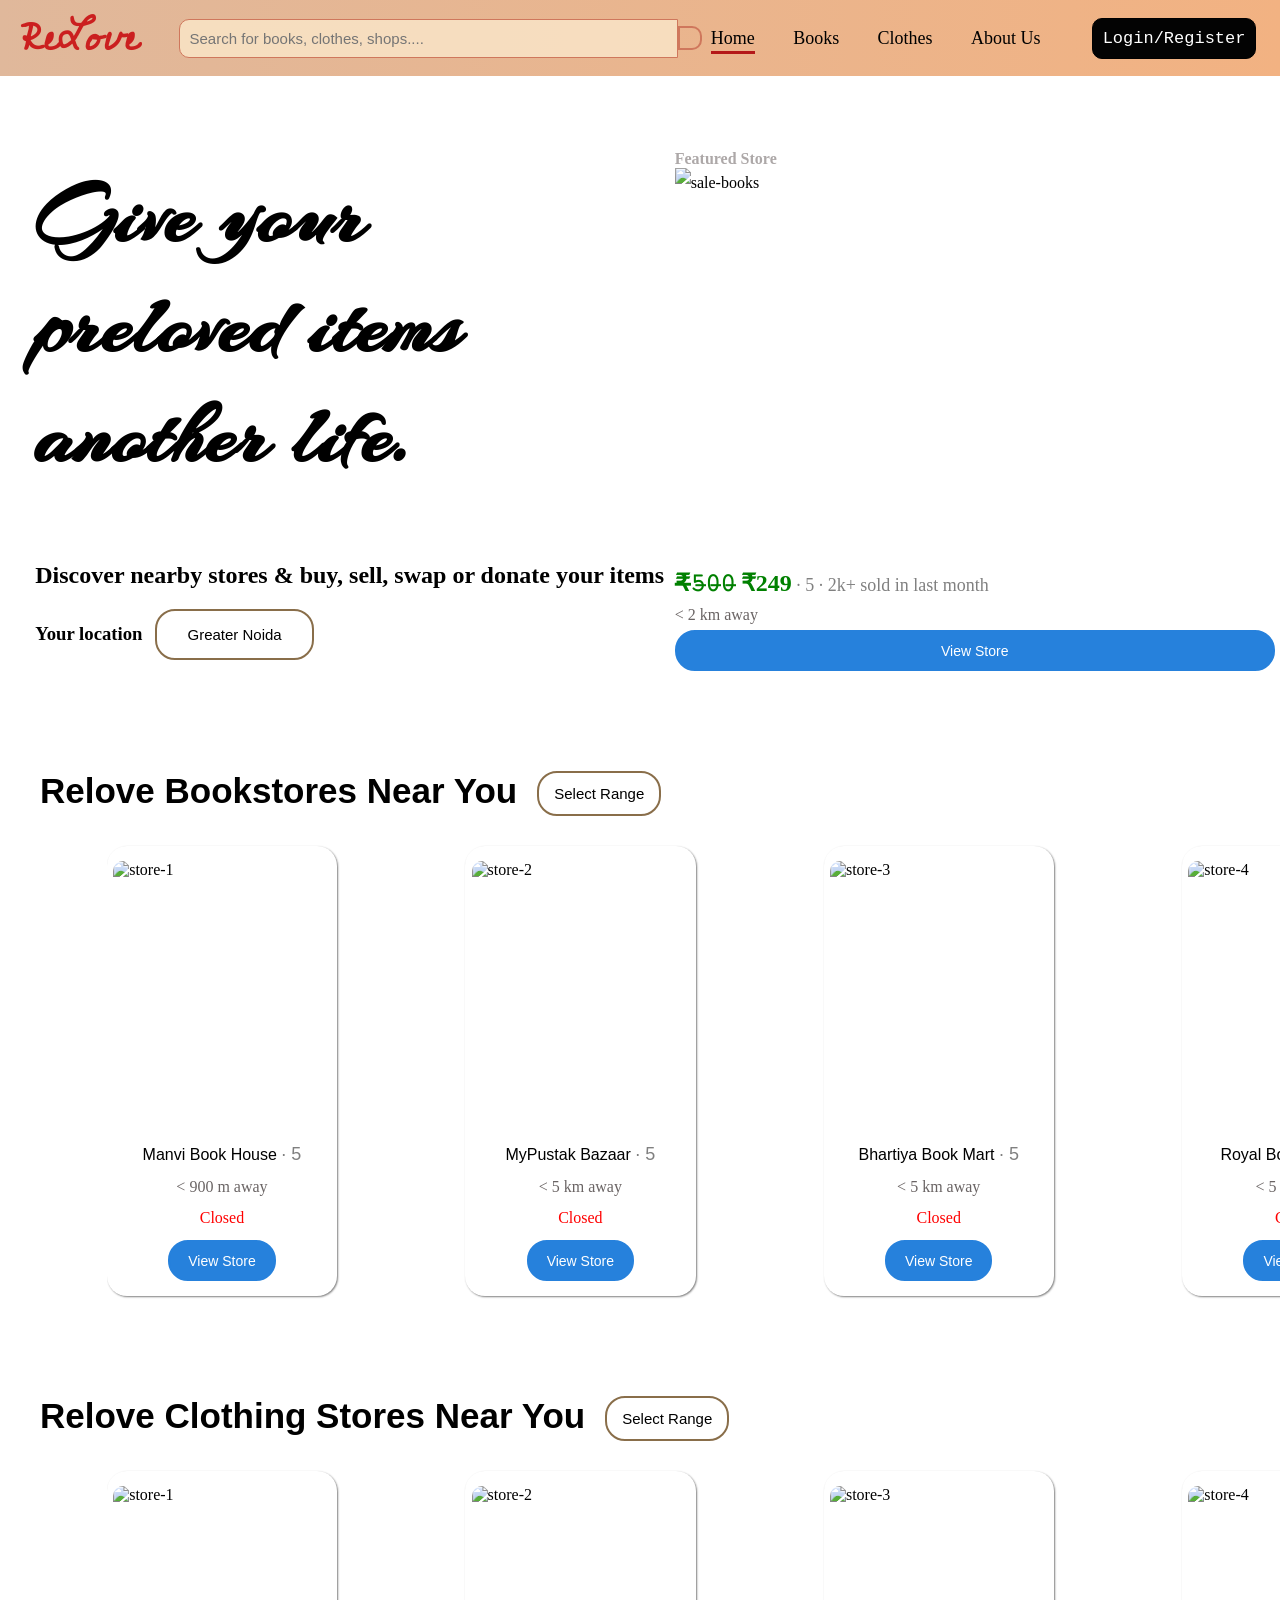
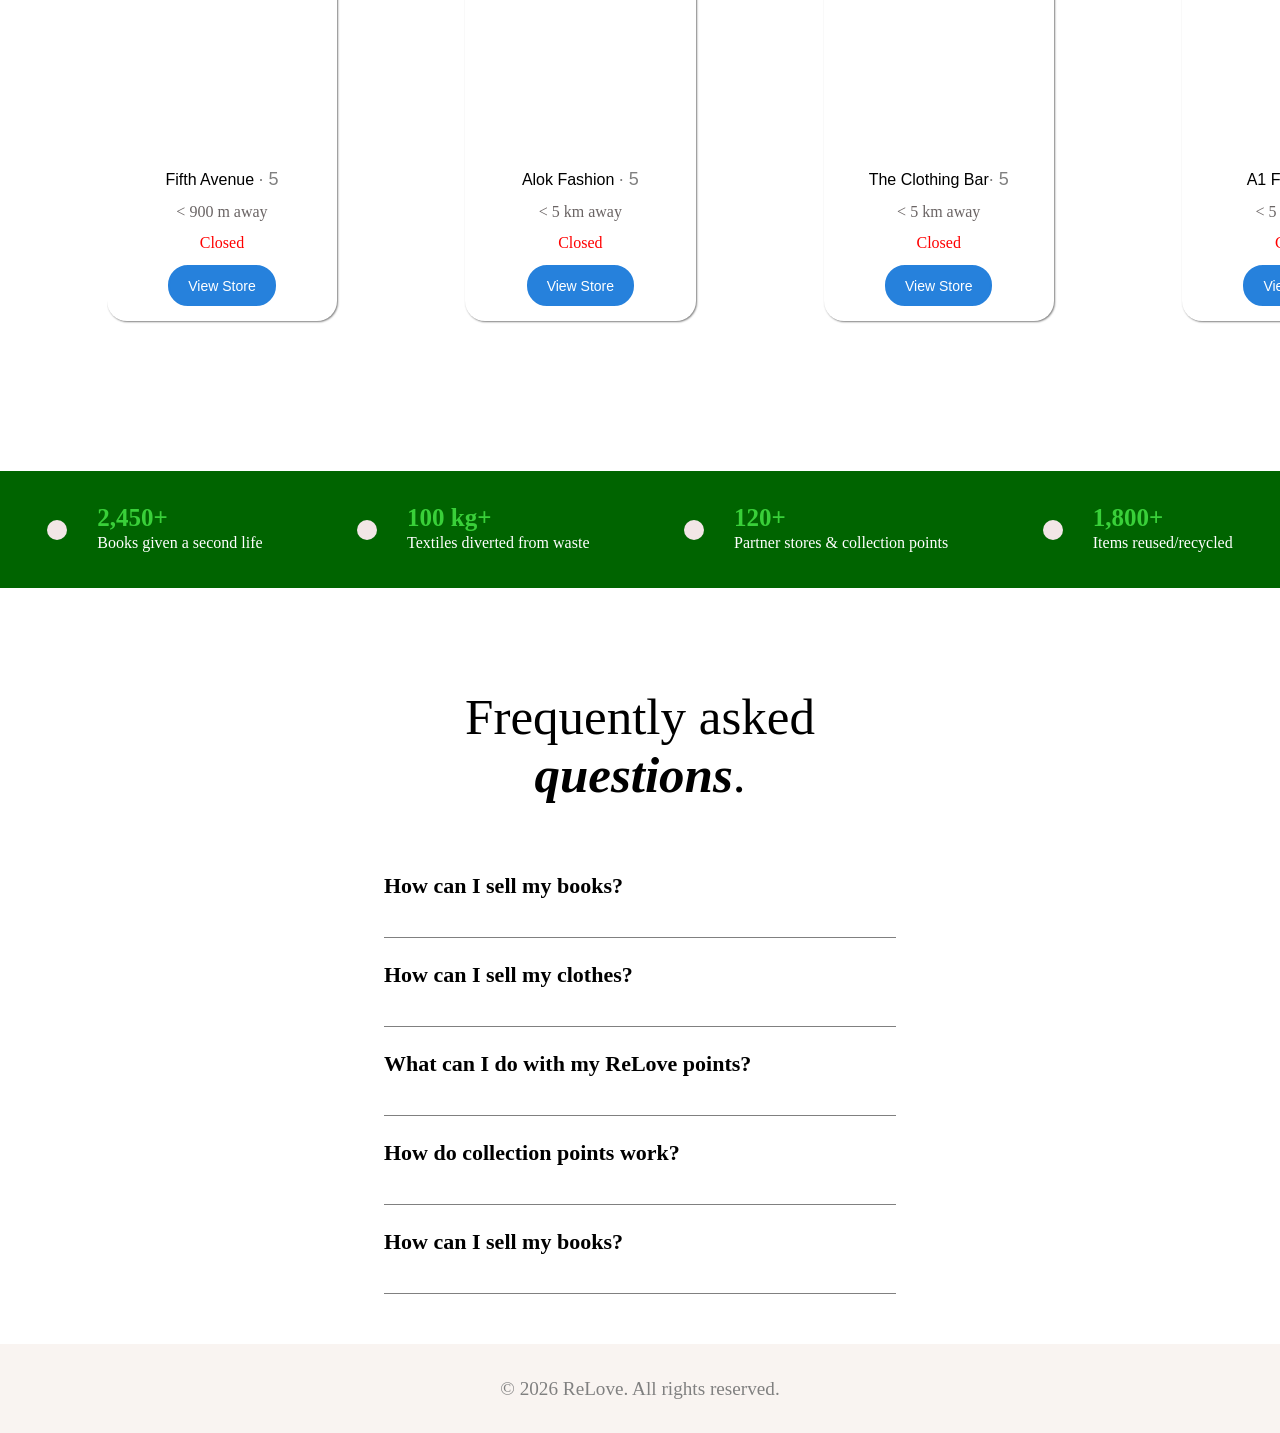
==== commit 2add2bc3: "frontend finished" ====
--- a/index.html
+++ b/index.html
@@ -23,7 +23,7 @@
             </div>
             <div id="nav-links">
                 <div id="nav-links-a">
-                    <a  class="links-nav" href="#home">Home</a>
+                    <a  class="links-nav current-link" href="#home">Home</a>
                     <a  class="links-nav" href="books.html">Books</a>
                     <a  class="links-nav" href="clothes.html">Clothes</a>
                     <a class="links-nav" href="aboutus.html">About Us</a>
@@ -67,14 +67,14 @@
             </div>
             <div id="store-cards">
                 <div  class="stores">
-                    <img src="https://lh3.googleusercontent.com/grass-cs/ACvplmNEkceE50GWGEw0UAbtRfofc0ko8FCCQslKXDMetb8WED7CqmLmnIl9KPbUcBHFVrKLr7J2-P5tacPwnaZxv8-ya1a85KPW5X7UqexWutTlkpFsSyoDpDMG1Pj-q4Tqco-1ARU4=s294-w294-h220-n-k-no" alt="store-1">
+                    <img src="https://lh3.googleusercontent.com/grass-cs/AABkmLcOpfuAJSW_Wi_UH3VYUgCVxRV8Gyuy9uqsq-PZ3K2DVNBvYrm9GeyRHMUjhmbSw9xQRPbgRXB-axDr8r7_r5gdCDotjqO5Xap_7VdD7nV2ITZ27eGV7XlX3b5UJ-10g1rt0NlW=w143-h143-n-k-no" alt="store-1">
                     <h4 class="store-name">Manvi Book House  <span class="rating">&middot; 5<i class="fa-solid fa-star star"></i></span></h4>
                     <p class="distance">< 900 m away</p>
                     <p class="closed"> Closed</p>
                     <button class="view-store">View Store<i class="fa-solid fa-angle-right right-arrow"></i></button>
                 </div>
                 <div  class="stores">
-                    <img src="https://lh3.googleusercontent.com/gps-cs-s/AHRPTWm2-W4kH93WIjIy_EqbOfQ7aP18SNYBzNuDMDUaP9BjQ3PvteBIY-KJ3acXsL5XxJpLm8HAQ7-Du7x_Msqux6gO7gWot7uX4R1qGGD7kZQqOxpvTSaY2XktRAHlTKH7JZASPPYA=w143-h143-n-k-no" alt="store-2">
+                    <img src="https://lh3.googleusercontent.com/grass-cs/AABkmLfhPlOtKBYO3XBb-F6a6mE-zyGBwwjS1gIXp2BhWwHBBQFlctbWV8VyZN1UNfzKytpPUIBkPTwVJLG72ffcYxibuyqpZsG9DmSpLtrNweu3m7XYsdbhB75jg25DaYcmSiUYlx4xFTPsM5nQ=w143-h143-n-k-no" alt="store-2">
                     <h4 class="store-name">MyPustak Bazaar  <span class="rating">&middot; 5<i class="fa-solid fa-star star"></i></span></h4>
                     <p class="distance">< 5 km away</p>
                     <p class="closed"> Closed</p>
@@ -88,21 +88,21 @@
                     <button class="view-store">View Store<i class="fa-solid fa-angle-right right-arrow"></i></button>
                 </div>
                 <div  class="stores">
-                    <img src="https://lh3.googleusercontent.com/gps-cs-s/AHRPTWlE7iVhr4JdxwFA58UYp5tzFJH-qX9d8ji0VwoZRmg57w-BDkVJl7PLLL-97z8fq23zltNzZvtyUDIxA3VPiKncDNLBIDtM9rWknx9SpxyHGLlO9mSNUZWTOIuSAMNPBsft3vvS=w143-h143-n-k-no" alt="store-2">
+                    <img src="https://lh3.googleusercontent.com/gps-cs-s/AHRPTWlE7iVhr4JdxwFA58UYp5tzFJH-qX9d8ji0VwoZRmg57w-BDkVJl7PLLL-97z8fq23zltNzZvtyUDIxA3VPiKncDNLBIDtM9rWknx9SpxyHGLlO9mSNUZWTOIuSAMNPBsft3vvS=w143-h143-n-k-no" alt="store-4">
                     <h4 class="store-name">Royal Book Depot  <span class="rating">&middot; 5<i class="fa-solid fa-star star"></i></span></h4>
                     <p class="distance">< 5 km away</p>
                     <p class="closed"> Closed</p>
                     <button class="view-store">View Store<i class="fa-solid fa-angle-right right-arrow"></i></button>
                 </div>
                 <div  class="stores">
-                    <img src="https://lh3.googleusercontent.com/gps-cs-s/AHRPTWmKqq1Fca2Uph0NKUFtztdsXWa60bnavfRW0OG3WyPDQ4hPMGmKOV1Ze87EWtDK0f5bPSSStO7gIBMJ2hBR_z9cYe-u_4QpEvoeKPALL_rgjGCz6rehydIZ3pX14b7Z9pHROTI=w115-h115-n-k-no" alt="store-2">
+                    <img src="https://lh3.googleusercontent.com/gps-cs-s/AHRPTWmKqq1Fca2Uph0NKUFtztdsXWa60bnavfRW0OG3WyPDQ4hPMGmKOV1Ze87EWtDK0f5bPSSStO7gIBMJ2hBR_z9cYe-u_4QpEvoeKPALL_rgjGCz6rehydIZ3pX14b7Z9pHROTI=w115-h115-n-k-no" alt="store-5">
                     <h4 class="store-name">Prem Bookshop <span class="rating">&middot; 5<i class="fa-solid fa-star star"></i></span></h4>
                     <p class="distance">< 5 km away</p>
                     <p class="closed"> Closed</p>
                     <button class="view-store">View Store<i class="fa-solid fa-angle-right right-arrow"></i></button>
                 </div>
 
-                <a  class="view-all" href="books.html">View all <i class="fa-solid fa-angle-right right-arrow"></i></a>
+                <a  class="view-all" href="books.html#books-section-2">View all <i class="fa-solid fa-angle-right right-arrow"></i></a>
             </div>
         </div>
         <div class="explore-clothstores">
@@ -151,7 +151,7 @@
                     <button class="view-store">View Store<i class="fa-solid fa-angle-right right-arrow"></i></button>
                 </div>
 
-                <a  class="view-all" href="clothes.html">View all <i class="fa-solid fa-angle-right right-arrow"></i></a>
+                <a  class="view-all" href="clothes.html#clothes-section-2">View all <i class="fa-solid fa-angle-right right-arrow"></i></a>
             </div>
         </div>
     </section>
--- a/style.css
+++ b/style.css
@@ -4,12 +4,41 @@
     padding:0;
     /* font-family: Arial, Helvetica, sans-serif; */
 }
+*::selection {    
+    color:white;        
+  background-color:rgb(222, 65, 91);  
+}
+button:active,a:active{
+    opacity:0.8;
+}
 html{
     scroll-behavior: smooth;
+}
+section h1{
+    font-family:'Segoe UI', Tahoma, Geneva, Verdana, sans-serif;
 }
 a{
     text-decoration:none;
     color:black;
+}
+.links-nav{
+    position:relative;
+}
+.links-nav::after{
+    position:absolute;
+    width:0;
+    height:3px;
+    left:0;
+    bottom:-5px;
+    background-color:rgb(180, 25, 25);
+    content:"";
+    transition:width 0.3s ease;
+}
+.links-nav:hover::after{
+    width:100%;
+}
+.current-link::after{
+    width:100%;
 }
 nav{
     top:0;
@@ -64,11 +93,11 @@
 .links-nav{
     transition: all 0.2s ease-in-out;
 }
-.links-nav:hover{
+/* .links-nav:hover{
     transform:scale(1.08);
-}
+} */
 .links-nav:active{
-    transform:scale(1.2);
+    transform:scale(1.08);
 }
 #logo{
     font-family:"Cedarville Cursive", cursive;
@@ -118,7 +147,7 @@
 
 /* ----------under nav--------- */
 #section-1{
-    margin-left:40px;
+    margin-left:30px;
 }
 .quote{
     font-family:arizonia;
@@ -186,6 +215,8 @@
     font-size: 35px;
 }
 .explore-bookstores{
+    display:flex;
+    flex-direction: column;
     margin-top:100px;
     margin-bottom: 100px;
 }
@@ -211,7 +242,7 @@
     align-items: baseline;
     justify-content: space-between;
     text-align: center;
-    margin-left: 50px;
+    margin-left: 10px;
     margin-bottom: 30px;
 }
 .stores-near-you-left{
@@ -247,7 +278,7 @@
     gap:5px;
     justify-content: space-evenly;
     align-items: center;
-    transition: 0.3s ease-in-out;
+    
 
 }
 .store-name{
@@ -274,17 +305,18 @@
     width:17vw;
     border-radius: 10px;
 }
-.stores:hover{
-    box-shadow: 1px 5px 10px gray;
-    transform: scale(1.02);
+.view-store:hover{
+    box-shadow: 1px 3px 6px gray;
+    /* transform: scale(1.02); */
 }
 .view-store{
     padding:10px 18px;
     font-size: 14px;
-    border:none;
+    border:2px solid rgb(38, 129, 220);
     color:white;
     background-color:rgb(38, 129, 220) ;
     border-radius: 20px;
+    transition: 0.2s ease-in-out;
 }
 .view-store:hover,.featured-stores{
     cursor:pointer;
